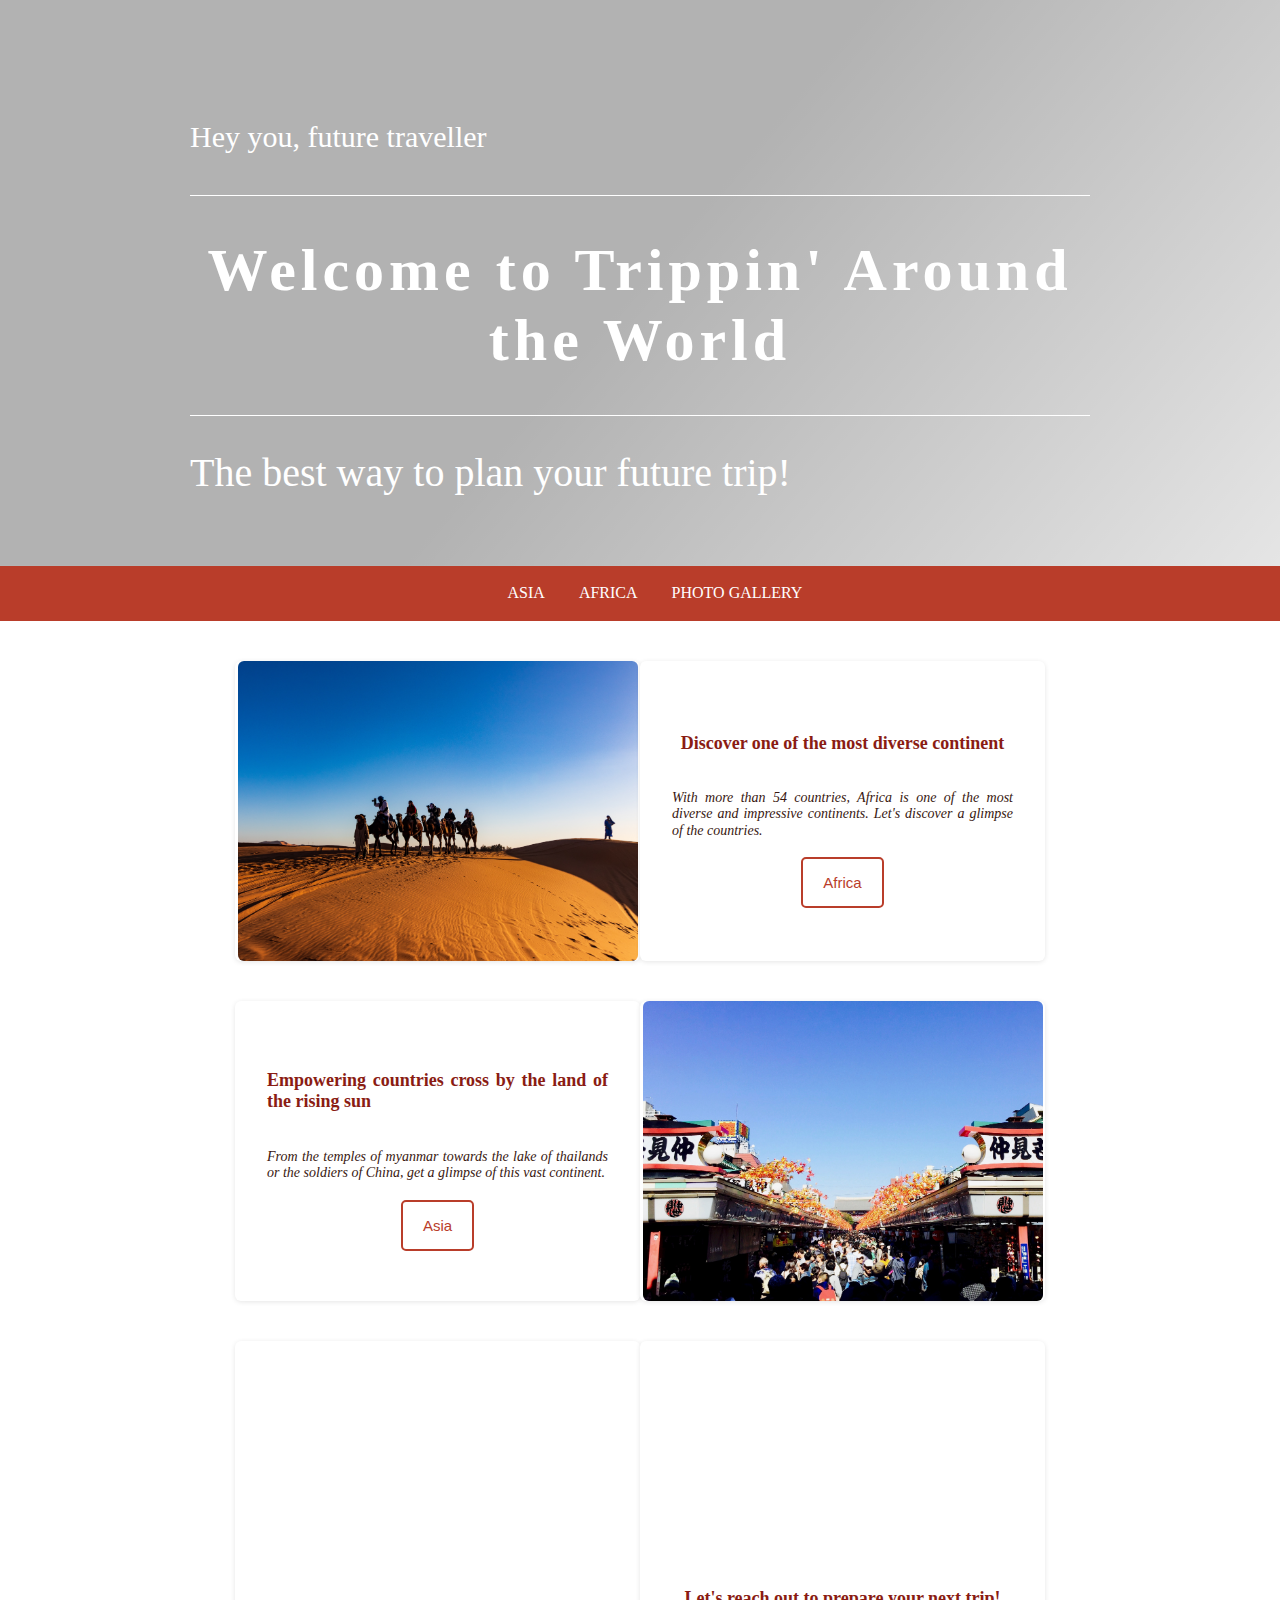
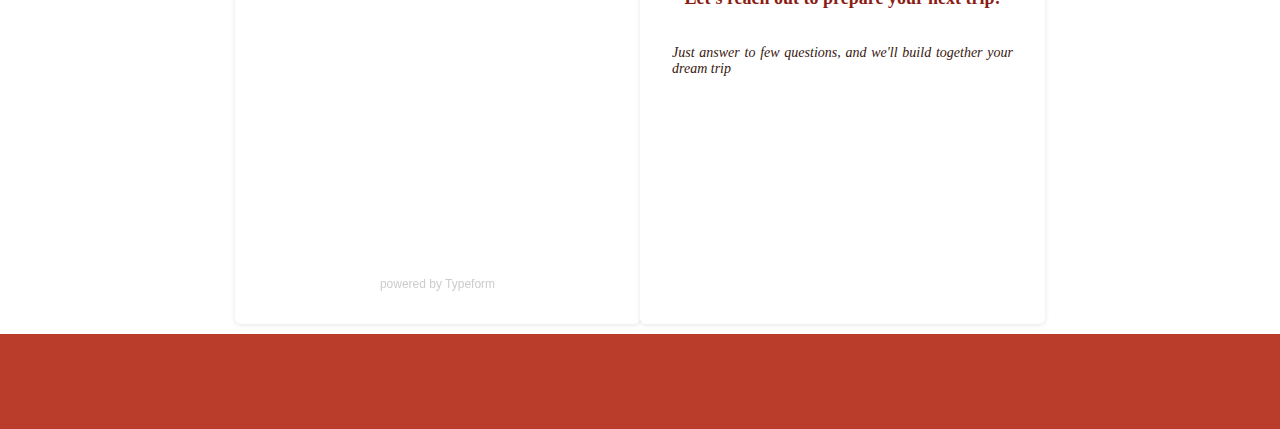
==== index.html @ 36d425b9 "Add files via upload" ====
<!DOCTYPE html>
<html>
  <head>
		<title>Trippin' Aroung the World
		</title>
		<meta name = "description" content="Trippin'">
		<meta charset = utf-8>
		<link rel="stylesheet" href="https://use.fontawesome.com/releases/v5.8.1/css/all.css" integrity="sha384-50oBUHEmvpQ+1lW4y57PTFmhCaXp0ML5d60M1M7uH2+nqUivzIebhndOJK28anvf" crossorigin="anonymous">
		<link rel="stylesheet" href="css/style.css">
  </head>

  <body >

  	<div class="banner-index">
	  <div class="container">
	  	<h3>Hey you, future traveller</h3>
	  	<div class="bordure"></div>
	    <h1>Welcome to Trippin' Around the World</h1>
	    <div class="bordure"></div>
		<h2>The best way to plan your future trip!</h2>
	  </div>
	</div>

	<div class="card-sidebar navbar-icons">
		<ul>
			<li><a href="Asia.html">Asia</a></li>
			<li><a href="Africa.html">Africa</a></li>
			<li><a href="photo.html">Photo Gallery</a></li>
		</ul>
	</div>


	<div class="page-content">

			 <div class="container">

			    <div class="blocks">
			        <div class="block-line">
			            <div class="block">
			 				<img src="images/morocco.jpg" class="index block-image"></a>
			 			</div>
			 		<div class="block block-text home-block">
			 			<h3>Discover one of the most diverse continent</h3> 
			 			<h4>With more than 54 countries, Africa is one of the most diverse and impressive continents. Let's discover a glimpse of the countries.</h4> <a href="Africa.html">
							<button type="button" class = "btn-index-right">Africa</button></a>
					</div>	 					 			
			 		</div>
			 	</div>

			    <div class="blocks">
			        <div class="block-line">
			 		<div class="block block-text home-block">
			 			<h3>Empowering countries cross by the land of the rising sun</h3>
			 			<h4>From the temples of myanmar towards the lake of thailands or the soldiers of China, get a glimpse of this vast continent.</h4> <a href="Asia.html">
							<button type="button" class = "btn-index-left">Asia</button></a>
					</div>
					<div class="block">
			 				<img src="images/tokyo.jpeg" class="index block-image"></a>
			 		</div>	 					 			
			 		</div>
			 	</div>	 

			 <div class="blocks">
			 	<div class="block-line">
			 			<div class="block block-text home-block">
							<div class="typeform-widget" data-url="https://charlotte040967.typeform.com/to/KKoJY7" style="width: 100%; height: 500px;"></div> <script> (function() { var qs,js,q,s,d=document, gi=d.getElementById, ce=d.createElement, gt=d.getElementsByTagName, id="typef_orm", b="https://embed.typeform.com/"; if(!gi.call(d,id)) { js=ce.call(d,"script"); js.id=id; js.src=b+"embed.js"; q=gt.call(d,"script")[0]; q.parentNode.insertBefore(js,q) } })() </script> <div style="font-family: Sans-Serif;font-size: 12px;color: #999;opacity: 0.5; padding-top: 5px;"> powered by <a href="https://admin.typeform.com/signup?utm_campaign=KKoJY7&utm_source=typeform.com-13929932-Basic&utm_medium=typeform&utm_content=typeform-embedded-poweredbytypeform&utm_term=EN" style="color: #999" target="_blank">Typeform</a> </div>
						</div>
			 			<div class="block block-text home-block">
			 				<h3>Let's reach out to prepare your next trip!</h3>
			 				<h4>Just answer to few questions, and we'll build together your dream trip</h4>
			 			</div>
				</div>
			</div>

 
 </div>
				<div id="piedpage" class = "card-sidebar navbar-icons">
					<ul class = "list-inline">
						<li>
							<a href="https://twitter.com/"> 
							<i class="fab fa-twitter fa-2x"></i>
							</a>
						</li>
					</ul>
				</div>
	
  </body>
  
</html>
---- css/style.css ----
/* Color & Fonts */

/* Importing Google fonts */
@import url("https://fonts.googleapis.com/css?family=Lora:400,700|Roboto:300,400,700");

/* Importing component files */
@import url("components/avatar.css");
@import url("components/banner.css");
@import url("components/button.css");
@import url("components/container.css");
@import url("components/media.css");

body {         
  background-color: F6F6F6; 
  line-height: 1.16;
  font-weight: lighter;
  margin: 0px auto
}
/*h1, h2, h3, h4 { 
  font-family: Lucida, serif;
  font-weight: lighter;
  flex-grow: 1;
  padding-left: 20px;
}*/

h1 {  
  color: white; 
  font-family: Lucida, serif;
  font-size: 60px;
  letter-spacing: 5px;
  text-align: center;
}

h2 {         
  color: #b93d2a; 
  font-family: Lucida, serif;
  font-weight: bold;
  font-size: 26px;
  text-align: justify;
}

h3 {         
  color: #8a1c13; 
  font-family: Lucida, serif;
  font-weight: bold;
  font-size: 18px;
  text-align: justify;
}

h4 {         
  color: #381710; 
  font-family: Lucida, serif;
  font-weight: lighter;
  font-style: italic;
  font-size: 14px;
  text-align: justify;
}

a {         
  text-decoration: none;
  color:#0089c9;
  transition: color 0.3s ease;
}
a:hover { 
  color:#381710;
}
p {         
  text-justify: justify;
  font-size: 14px;
  color:#828d99;
}

/*Header*/

header {
  text-align: center;
  margin-bottom: 1rem;
}

.header-title {
  color: #6d1009; 
  font-family: Lucida, serif;
  font-weight: bold;
  font-size: 26px;
  text-align: center;
}

.header-subtitle {
  color: #8a1c13; 
  font-family: Lucida, serif;
  font-weight: bold;
  font-size: 18px;
  text-align: center;
}

.center{
  text-align: center;
}
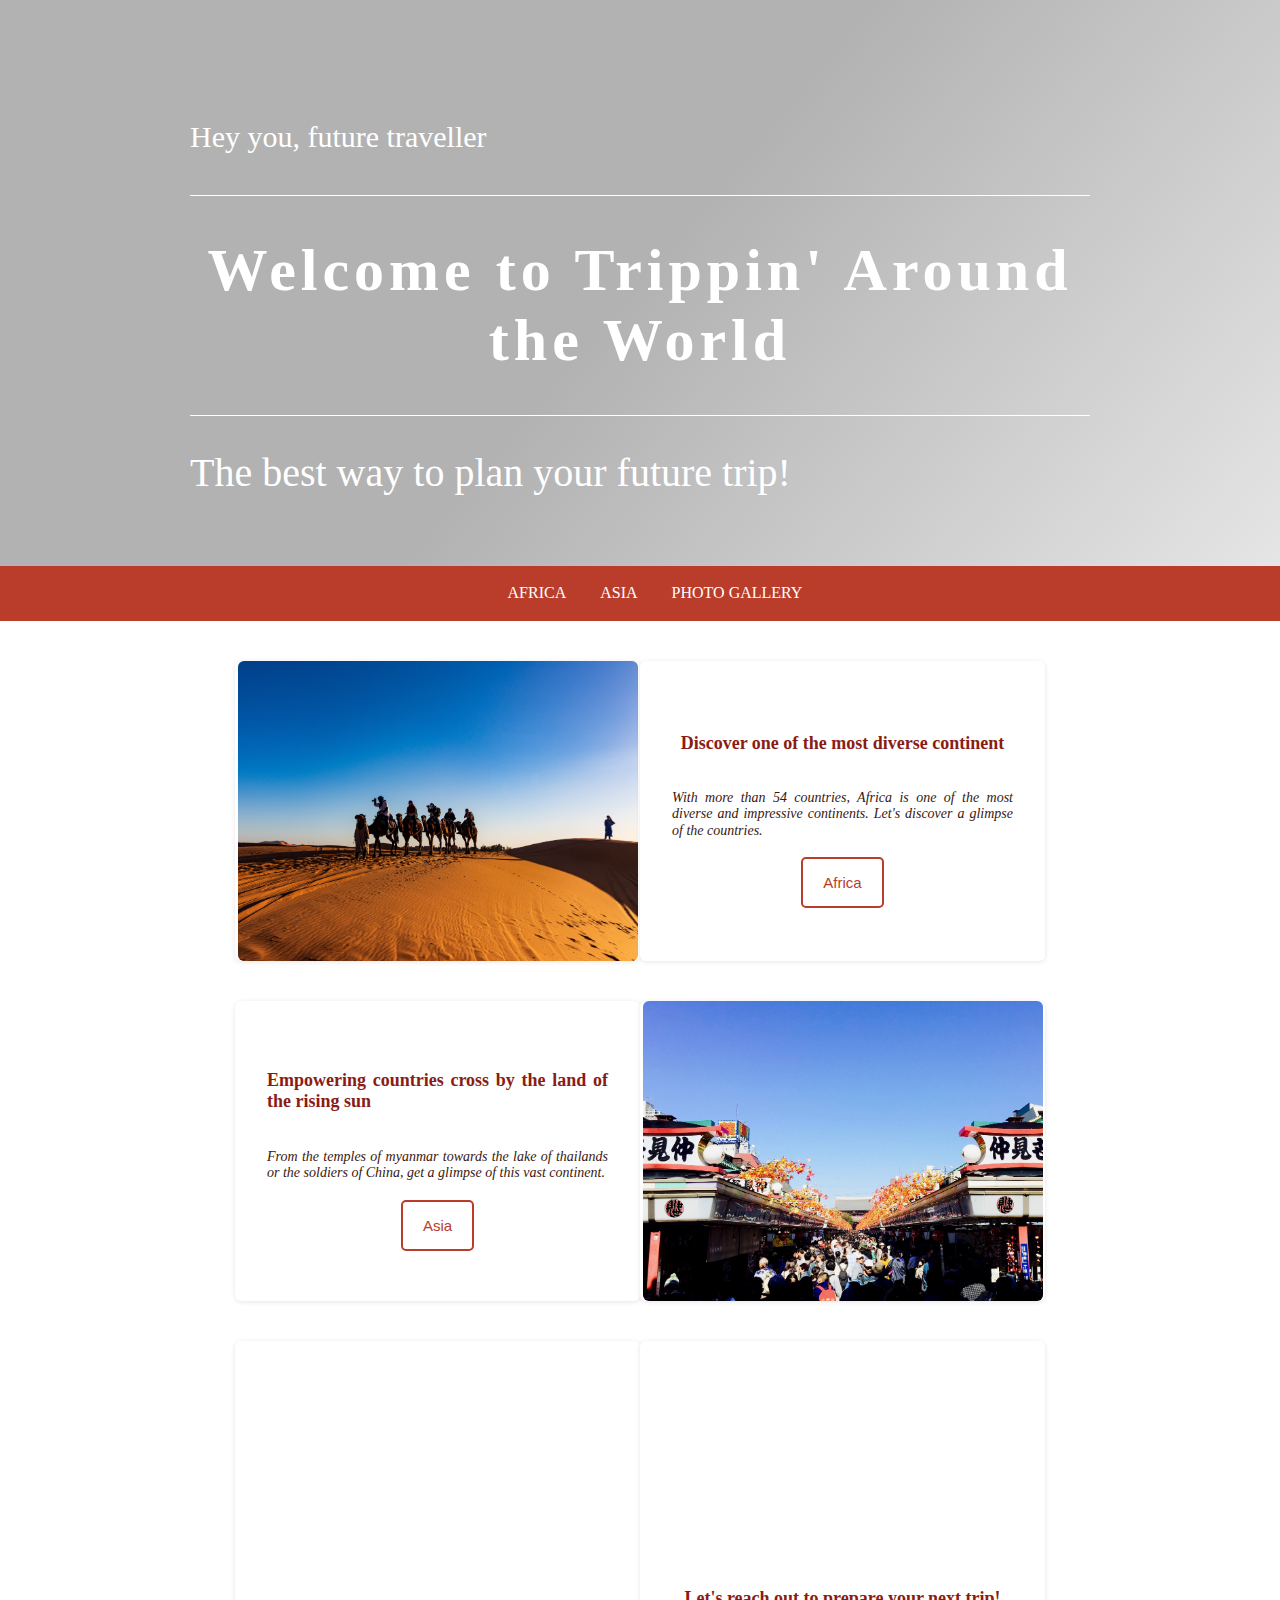
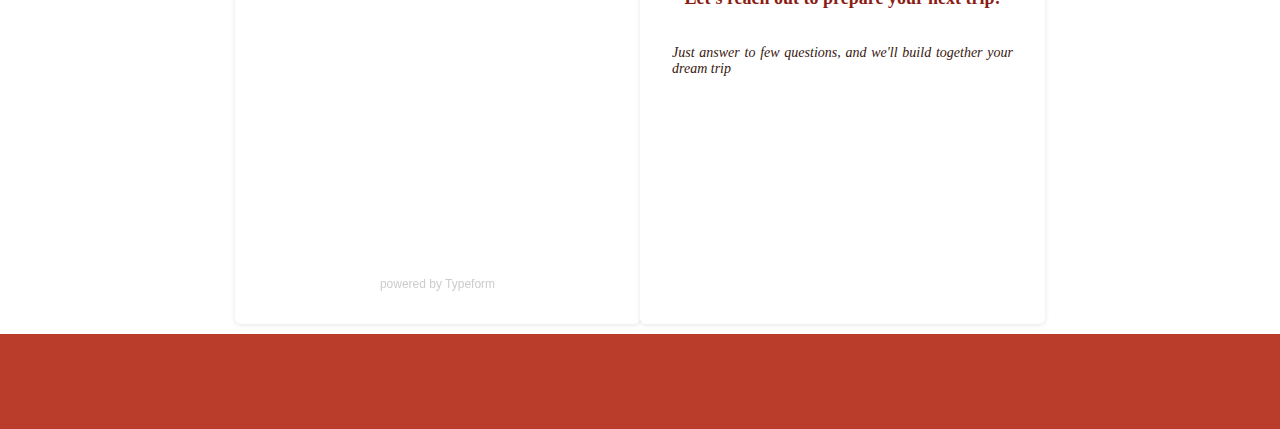
==== commit 85eb0d01: "Add files via upload" ====
--- a/index.html
+++ b/index.html
@@ -21,13 +21,13 @@
 	  </div>
 	</div>
 
-	<div class="card-sidebar navbar-icons">
-		<ul>
-			<li><a href="Asia.html">Asia</a></li>
-			<li><a href="Africa.html">Africa</a></li>
-			<li><a href="photo.html">Photo Gallery</a></li>
-		</ul>
-	</div>
+  <div class="card-sidebar navbar-icons">
+    <ul>
+      <li><a href="Africa.html">Africa</a></li>
+      <li><a href="Asia.html">Asia</a></li>
+      <li><a href="photo.html">Photo Gallery</a></li>
+    </ul>
+  </div>
 
 
 	<div class="page-content">
@@ -40,10 +40,10 @@
 			 				<img src="images/morocco.jpg" class="index block-image"></a>
 			 			</div>
 			 		<div class="block block-text home-block">
-			 			<h3>Discover one of the most diverse continent</h3> 
+			 			<h3>Discover one of the most diverse continent</h3>
 			 			<h4>With more than 54 countries, Africa is one of the most diverse and impressive continents. Let's discover a glimpse of the countries.</h4> <a href="Africa.html">
 							<button type="button" class = "btn-index-right">Africa</button></a>
-					</div>	 					 			
+					</div>
 			 		</div>
 			 	</div>
 
@@ -56,9 +56,9 @@
 					</div>
 					<div class="block">
 			 				<img src="images/tokyo.jpeg" class="index block-image"></a>
-			 		</div>	 					 			
 			 		</div>
-			 	</div>	 
+			 		</div>
+			 	</div>
 
 			 <div class="blocks">
 			 	<div class="block-line">
@@ -72,18 +72,18 @@
 				</div>
 			</div>
 
- 
+
  </div>
-				<div id="piedpage" class = "card-sidebar navbar-icons">
-					<ul class = "list-inline">
-						<li>
-							<a href="https://twitter.com/"> 
-							<i class="fab fa-twitter fa-2x"></i>
-							</a>
-						</li>
-					</ul>
-				</div>
-	
+        <div id="piedpage" class = "card-sidebar navbar-icons">
+          <ul class = "list-inline">
+            <li>
+              <a href="https://www.youtube.com/watch?v=lJ87yD_8u3U">
+              <i class="fab fa-youtube"></i>
+              </a>
+            </li>
+          </ul>
+        </div>
+
   </body>
-  
-</html>+
+</html>
